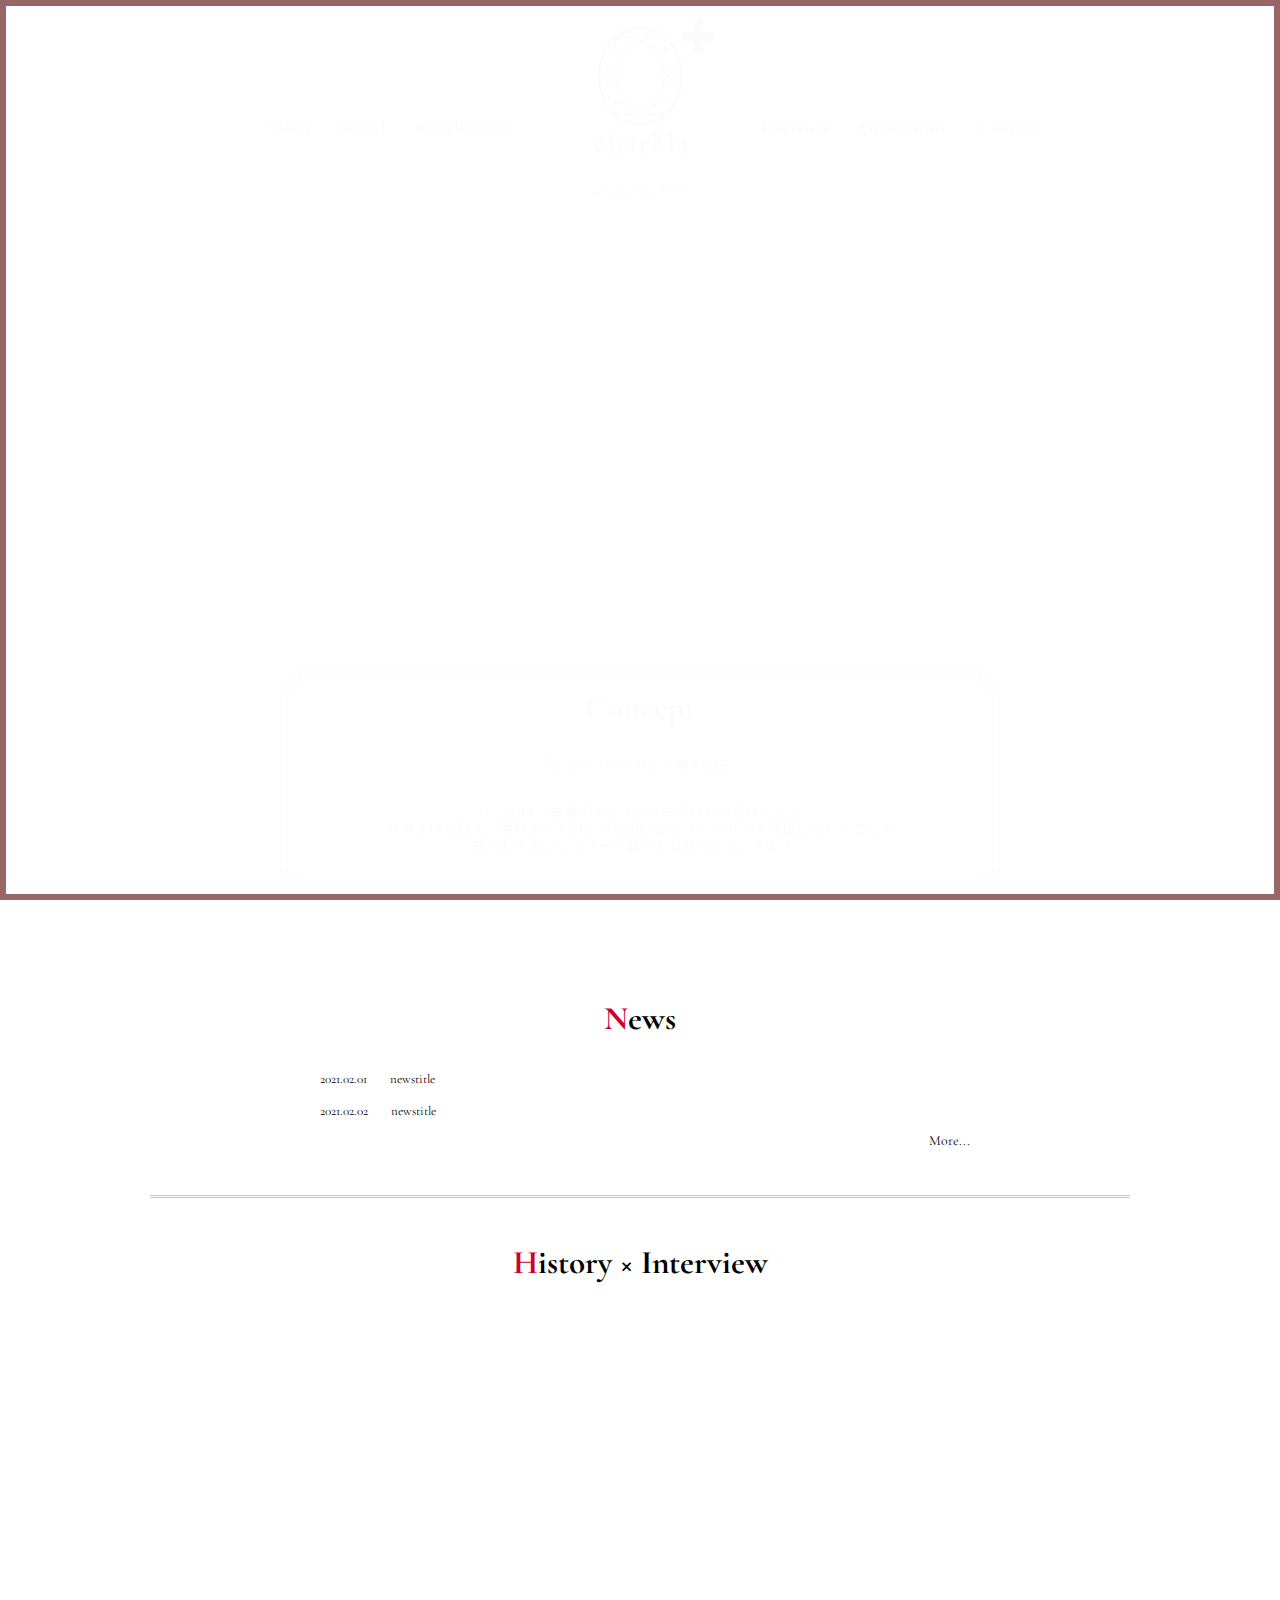
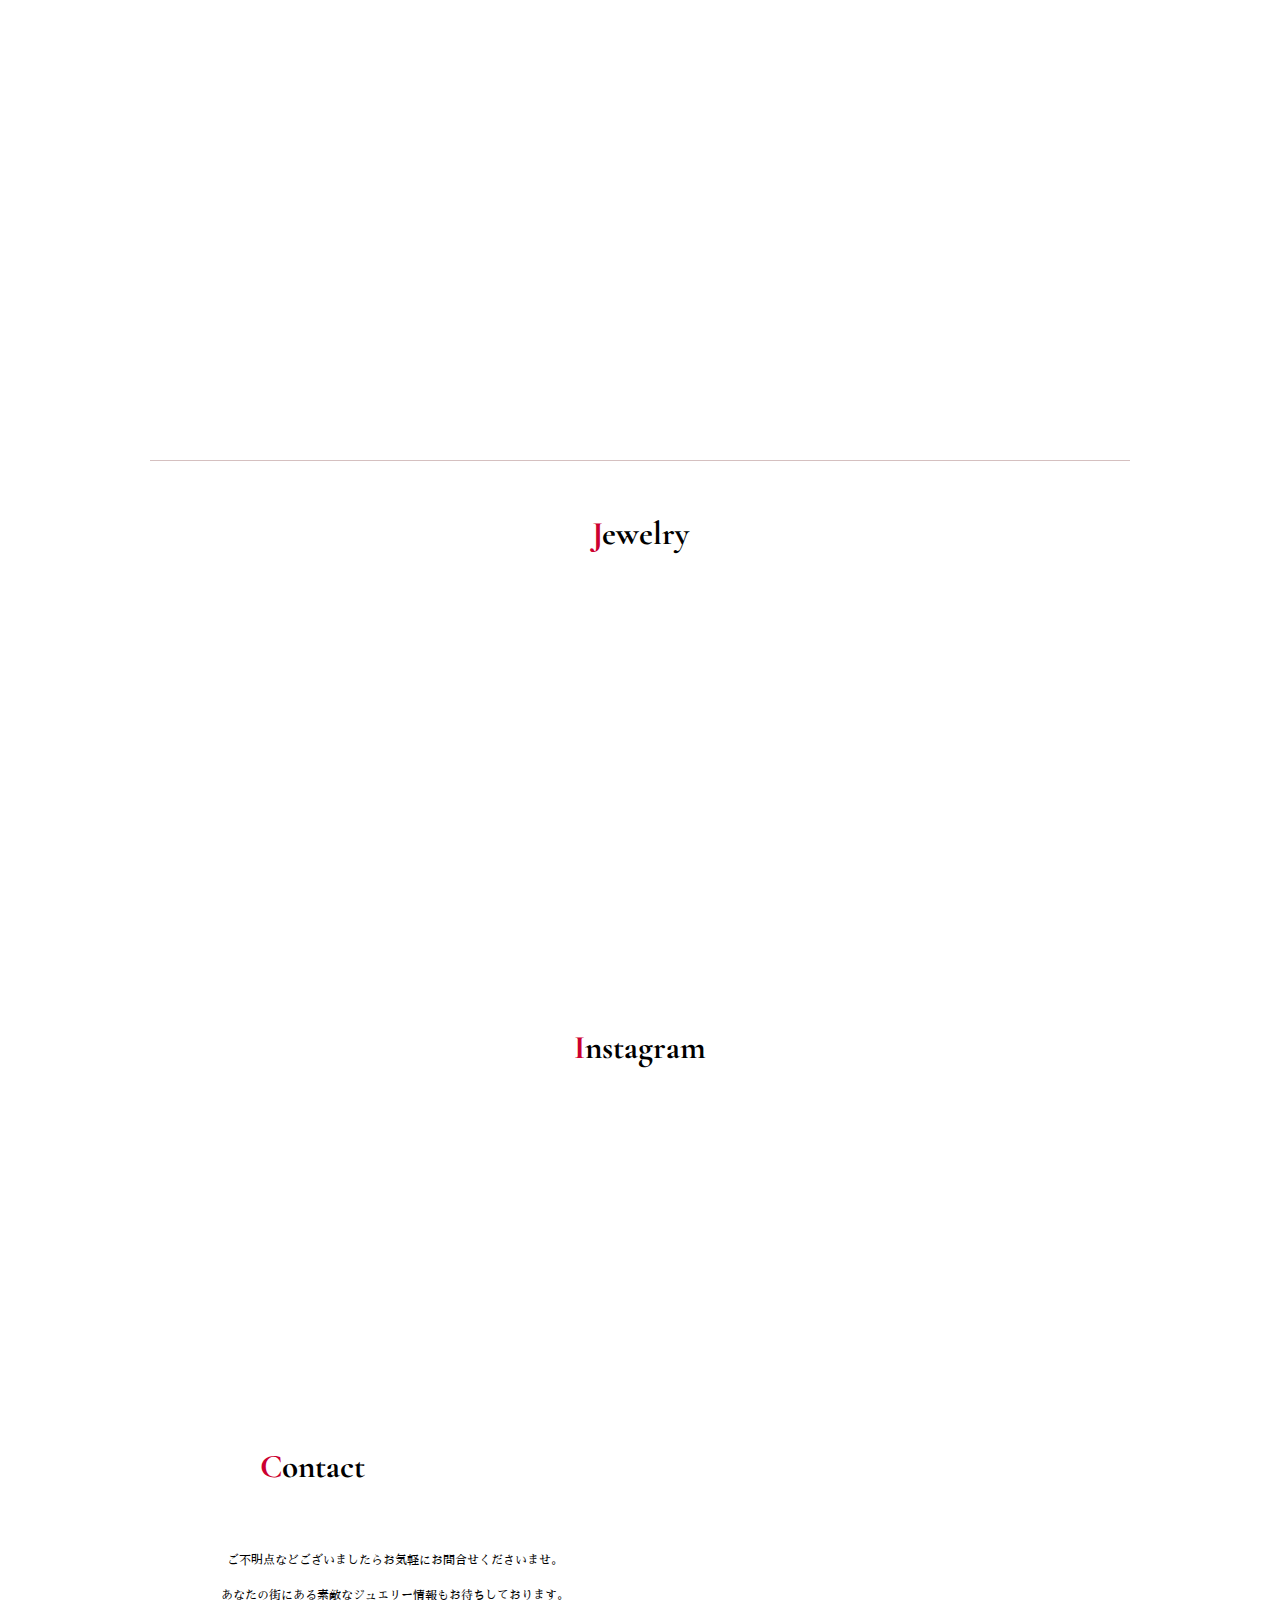
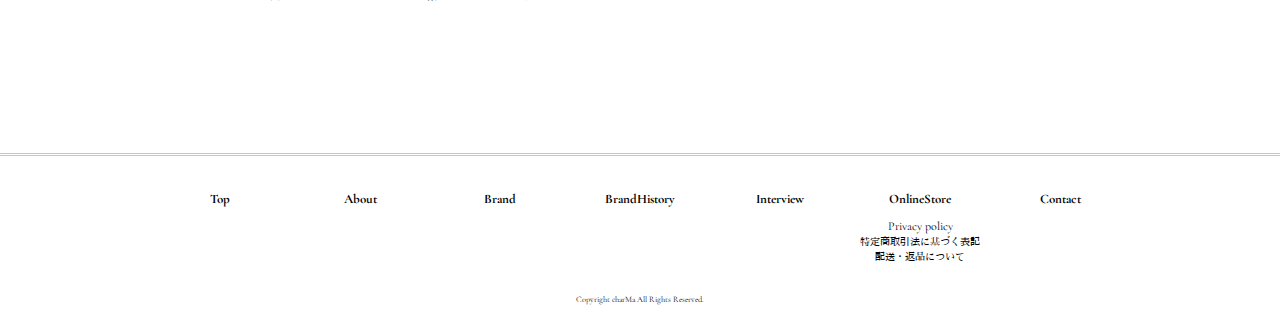
==== src/index.html @ 83ea7dbc "Add files via upload" ====
<!DOCTYPE html>
<html lang="ja">

<head>
	<meta charset="UTF-8">
  <meta name="viewport" content="width=device-width,initial-scale=1">
	<link href="css/style.css" rel="stylesheet">
	<title>charMa</title>
	<!--ファビコン-->
  <link rel="shortcut icon" type="" href=" "> <!--←image/vnd.microsoft.iconファイルを指定する-->
  <link rel="apple-touch-icon" type="image/png" href=""><!--image/apple-touch-icon-180x180.pngファイルを指定する-->
  <link rel="icon" type="image/png" href="">　 <!--←image/icon-192x192.pngファイルを指定する-->　　　

  <meta http-equiv="X-UA-Compatible"content="IE=edge">
  <meta name="description" content="ディスクリプションを設定する">
  <meta name="keywords" content="charMa, 職人,ジュエリー, インタビュー, 天然石, ストーリー,セレクトショップ">
  <meta property="og:title" content="charMa">
  <meta property="og:type" content="website">
  <meta property="og:url" content=""> <!--URLを貼る-->
  <meta property="og:image"content=""><!--イメージ画像を張る-->
  <meta content="charMa" property="og:site_name">
  <meta property="og:description" content="charMa　ジュエリーセレクトショップ">
  <!-- ↓アップする際に必ず外す！！！！！！！ -->
  <meta name=”robots” content="noindex, nofollow">
  <link rel="stylesheet" href="https://use.fontawesome.com/releases/v5.13.0/css/all.css" integrity="sha384-Bfad6CLCknfcloXFOyFnlgtENryhrpZCe29RTifKEixXQZ38WheV+i/6YWSzkz3V" crossorigin="anonymous">
  <!-- google-font -->
  <link rel="preconnect" href="https://fonts.gstatic.com">
  <link href="https://fonts.googleapis.com/css2?family=Cormorant+Garamond:wght@700&display=swap" rel="stylesheet">
  <link rel="preconnect" href="https://fonts.gstatic.com">
  <link href="https://fonts.googleapis.com/css2?family=Sawarabi+Mincho&display=swap" rel="stylesheet">
</head>

<body>
	<div class="wrapper">
  <div class="el_humburger"><!--ハンバーガーボタン-->
    <div class="el_humburger_wrapper">
      <span class="el_humburger_bar top"></span>
      <span class="el_humburger_bar middle"></span>
      <span class="el_humburger_bar bottom"></span>
    </div>
  </div>

  <div id="loader-bg">
    <div id="loader">
      <img src="images/zara.gif" width="130" height="auto">
    </div>
  </div>

  <header class="navi">
    <div class="navi_inner">
      <div class="navi_item"><a href="index.html">Top</a></div>
      <div class="navi_item"><a href="parts/about.html">About</a></div>
      <div class="navi_item"><a href="parts/brand.html">Brand</a></div>
      <div class="navi_item"><a href="parts/brandhistory.html">BrandHistory</a></div>
      <div class="navi_item"><a href="parts/onlinestore.html">OnlineStore</a></div>
      <div class="navi_item"><a href="parts/contact.html">Contact</a></div>
    </div>
  </header>


    <header class="fixed">
        <!-- <div class="sns">
          <ul>
            <li class="instagram"><a href="" target="_blank"><i class="fab fa-instagram"></i></a></li>
            <li class="facebook"><a href="" target="_blank"><i class="fab fa-facebook-square"></i></a></li>
            <li class="twitter"><a href="" target="_blank"><i class="fab fa-twitter"></i></a></li>
          </ul>
        </div> -->
      <div>
      <nav class="navBox">
        <div class="center">
          <ul class="nav-left">
              <li><a href="parts/about.html">About</a></li>
              <li><a href="parts/brand.html">Brand</a></li>
              <li><a href="parts/brandhistory.html">BrandHistory</a></li>
          </ul>

          <div class="logo">
              <a href="index.html"><img src="images/charMa_logo02.png" alt="charMa" ></a>
          </div>

          <ul class="nav-right">
              <li class="margin01"><a href="parts/interview.html">Interview</a></li>
              <li><a href="parts/onlinestore.html">OnlineStore</a></li>
              <li><a href="parts/contact.html">Contact</a></li>
          </ul>
        </div>
      </nav>

      <div class="toggle_btn">
        <span></span>
        <span></span>
        <span></span>
      </div>

      <div id="mask"></div>
    </header>

  <div class="main_photo">
    <div class="slideshow">
      <img src="images/top03.png" alt="charMaTOP" width="980px" height="auto">
      <!-- <img class="shadow" src="images/sozai01.jpg" alt="charMa" width="980px" height="auto"> -->
      <!-- <img src="" alt=""> -->
    </div>
  </div>

	<main>
    <section class="concept">
      <div class="rules-outer">
        <div class="rules-inner">

				<h2>Concept</h2>
        <p>「ジュエリーの向こう側を知る」</p>
        <p>charMaは、着用するジュエリーそのものだけでなく<br>
        作り上げた職人、関わる人々がこめた想いなど
        ストーリーを発信していくことで<br>
        知られざるジュエリーの魅力をお届けしていきます。
      </p>

        <!--ボタンを作る-->

        </div>
      </div>
      <a href="parts/about.html"class="btn margin02 slide-bottom show">charMaについて</a>
    </section>

      <div class="newsWarp clearfix fadeInAnim">
        <div class="newsTitle"><h2>News</h2></div>
        <ul class="newsList">
          <li><a href="">
                <span class="newsTime -perpetuaRe">2021.02.01</span>
                <span class="newsText">newstitle</span></a>
          </li>
          <li>
                <a href="">
                <span class="newsTime -perpetuaRe">2021.02.02</span>
                <span class="newsText">newstitle</span></a>
          </li>
          <!-- <li>
                <a href="">
                <span class="newsTime -perpetuaRe">2021.01.14</span>
                <span class="newsText">newstitle</span></a>
          </li>
          <li>
                <a href="">
                <span class="newsTime -perpetuaRe">2021.01.08</span>
                <span class="newsText">newstitle</span></a>
          </li> -->
        </ul>
        <div class="linkTo2">
            <a class="-perpetuaRe" href="parts/news.html">More...</a>
        </div>
      </div>

    <div class="wrap">
      <div class="wrap02">
        <h2>History × Interview</h2>
        <section class="interview">
          <div class="interview01 slide-bottom show">
            <img src="images/hand.jpeg"alt ="interview" width="470px" height="auto"><!--インタビューのメイン画像-->
          </div>
          <div class="interview02 show slide-right">

            <h3><big>jewelry</big><small>に込められた想い</small></h3>
            <p>文章を入れる文章を入れる<br>
                文章を入れる文章を入れる文章を入れる<br>
                文章を入れる文章を入れる文章を入れる<br>
                文章を入れる文章を入れる</p>

            <a href="parts/brandhistory.html" class="btn btn01">BrandHistoryはこちら</a><br>
            <a href="parts/interview.html" class="btn">Interviewはこちら</a><!--ボタンを作る-->
          </div>
        </section>

        <section class="newest">
          <div class="newest01 show slide-left">
            <h3>New</h3>
            <h4>工房名〇〇〇〇〇〇</h4>
            <p>文章を入れる文章を入れる文章を入れる<br>
              文章を入れる文章を入れる文章を入れる</p>
              <a href="" class="btn">詳細はこちら</a><!--ボタンを作る--><!--最新のインタビューへリンク-->
            </div>
            <div class="newest02 slide-bottom show">
            <img class="shadow" src="images/koubou01.jpg"alt ="工房名〇〇〇" width="470px" height="auto"><!--最新インタビューの画像-->
          </div>
        </section>
      </div>
    </div>

    <section class="jewelry">
      <h2>Jewelry</h2>
      <div class ="jewelry01 slide-bottom show">
        <div class="jewelry02">
          <a href=""><img src="images/ring03.jpg" alt="Jewelry" width="290px" height="auto">
          <div class="mask">
              <div class="caption">K18 Rose Cut Dia Ring</div>
            </div></a>
          </div>

          <div class="jewelry02">
            <a href=""><img src="images/neckless01.jpg" alt="Jewelry" width="290px" height="auto">
              <div class="mask">
                <div class="caption">K18 Ruby Dia neckless</div>
              </div></a>
          </div>

          <div class="jewelry02">
            <a href=""><img src="images/ring02.jpg" alt="Jewelry" width="290px" height="auto">
            <div class="mask">
            <div class="caption">Pt Sapphire Ring</div>
          </div></a>
        </div>
      </div>
      <a href="parts/onlinestore.html"class="btn slide-bottom show">OnlineStore</a>
    </section>

    <section class="instagram_photo">
      <h2>Instagram</h2>
      <div class="insta01 slide-bottom show">
        <div class="insta02">
          <a href=""><img src="images/insta01.jpg" alt=""width="220px" height="auto"><!--対象ページへリンク-->
          <div class="mask"></div></a>
        </div>
        <div class="insta02">
          <a href=""><img src="images/insta02.jpg" alt=""width="220px" height="auto"><!--対象ページへリンク-->
          <div class="mask"></div></a>
        </div>
        <div class="insta02">
          <a href=""><img src="images/insta03.jpg" alt=""width="220px" height="auto"><!--対象ページへリンク-->
          <div class="mask"></div></a>
        </div>
        <div class="insta03">
          <a href=""><img src="images/coin.jpg" alt=""width="220px" height="auto"><!--インスタTOPへリンク-->
          <div class="mask">
            <div class="caption">#charMa</div>
          </div></a>
        </div>
      </div>
    </section>

    <section class="contact">
      <h2>Contact</h2>
        <div class="contact01">
          <div>
            <P>ご不明点などございましたらお気軽にお問合せくださいませ。<br>
              あなたの街にある素敵なジュエリー情報もお待ちしております。
            </P>
          </div>

          <div class="btn_box slide-bottom show">
            <a href="parts/contact.html" class="btn">お問い合わせはこちら</a><!--ボタンを作る--><!--コンタクトへリンク-->
          </div>


        </div>

    </section>



    <div class="page-borderbox l"></div>
    <div class="page-borderbox r"></div>
    <div class="page-borderbox t"></div>
    <div class="page-borderbox b"></div>
  </main>
  </div>

  <footer>
    <hr class="cp_hr04">
    <div class="container">
      <div class="footer-menu">
        <a href="index.html"><p>Top</p></a>
      </div>
      <div class="footer-menu">
        <a href="parts/about.html"><p>About</p></a>
      </div>
      <div class="footer-menu">
        <a href="parts/brand.html"><p>Brand</p></a>
        <!-- <ul>
          <li><a href="">All</a></li>
        </ul> -->
      </div>
      <div class="footer-menu">
        <a href="parts/brandhistory.html"><p>BrandHistory</p></a>
        <!-- <ul>
          <li><a href="#aboutus">All</a></li>
        </ul> -->
      </div>

      <div class="footer-menu">
        <a href="parts/interview.html"><p>Interview</p></a>
        <!-- <ul>
          <li><a href="/works#all">All</a></li>
        </ul> -->
      </div>

      <div class="footer-menu">
        <a href="parts/onlinestore.html"><p>OnlineStore</p></a>
        <ul>
          <li><a href="/works#all">Privacy policy</a></li>
          <li class="small"><a href="/works#all">特定商取引法に基づく表記</a></li>
          <li class="small"><a href="/works#all">配送・返品について</a></li>
        </ul>
      </div>

      <div class="footer-menu">
        <a href="parts/contact.html"><p>Contact</p></a>
      </div>
    </div>

    <div id="followUs">
      <ul class="btn00">
        <li class="instagram"><a href="" target="_blank"><!--instagramのURL--><i class="fab fa-instagram"></i></a></li><!--instagramのアイコン画像-->
        <li class="facebook"><a href="" target="_blank"><!--FBのURL--><i class="fab fa-facebook-square"></i></a></li><!--FBのアイコン画像-->
        <li class="twitter"><a href=" " target="_blank"><i class="fab fa-twitter"></i></a></li>
      </ul>
    </div>

    <div class="copyright">
      <p><small>Copyright charMa All Rights Reserved.</small></p>
    </div>
    <!-- /#globalFooter --></footer>
<!-- <a href="#" class="totop">トップに<br>戻る</a> -->
<a href="#" id="page-top">TOP</a>
<script src="https://ajax.googleapis.com/ajax/libs/jquery/3.5.1/jquery.min.js"></script>
<script src="js/jquery.js"></script>
<script src="https://code.jquery.com/jquery-2.2.4.js" integrity="sha256-iT6Q9iMJYuQiMWNd9lDyBUStIq/8PuOW33aOqmvFpqI=" crossorigin="anonymous"></script>
</body>
</html>
---- src/css/style.css ----
@charset "UTF-8";
/*指定のタグの余白をなくす*/
body,h1,ul,p,h2,h3,h4,ol{
    margin: 0px;
    padding: 0px;
}
/*これが入っているとwidthの指定をする際にpaddingとborderの数値を気にせずできる*/
*{
	box-sizing: border-box;
}
/*全体を設定*/
/*フォントの指定*/

body {
  font-family: 'Cormorant Garamond','Sawarabi Mincho', serif,'Century','Arial','YuGothic','Yu Gothic','Hiragino Kaku Gothic ProN','ヒラギノ角ゴ ProN W3','メイリオ', 'Meiryo','ＭＳ ゴシック',sans-serif;
}
.wrapper{
  width: 980px;
	margin: 0 auto;
}
/*全ての画像の余白をなくす*/

/* img{
	vertical-align: bottom;
} */

header {
  width: 980px;
  text-align: center;
  font-size: 17px;
}
#loader-bg {
  background-color: #fff;
  height: 100%;
  left: 0px;
  position: fixed;
  top: 0px;
  width: 100%;
  z-index: 1010;
}
#loader-bg img {
  left: 50%;
  position: fixed;
  top: 50%;
  -webkit-transform: translate(-50%, -50%);
  -ms-transform: translate(-50%, -50%);
  transform: translate(-50%, -50%);
  z-index: 100;
}

.fixed {
  position: fixed;
  /*基準を画面の左上に*/
  top: 0;
  left: 0;

  /*以下装飾*/
  width: 100%;
  height: 163px;
  background-color: rgba(255, 255, 255, 0.877);
  /* box-shadow: 0 0 1px rgba(0,0,0,0.4); */
  z-index:100;
  }

#gnav, #gnav-btn, #sp-phone {
    display: none;
}
.sns{
  width: 220px;
  margin-left: auto;
  height: 0;
}

.sns ul{
  display: flex;
  list-style: none;
}

.sns li{
  margin: 12px 15px 0;
}

.sns ul li a{
  text-decoration: none;
  color: #4d4035;}

.sns ul li i:hover{
  color:#CC0030;
  transform: scale(1.2);
}
.sns ul i{
  margin-right: 10px;
  color: #4d4035;}

.logo{height: 172px;
  text-align: center;
  margin-bottom: 5px;
  padding-left: 0px;
  padding-right: 12px;
    }

.logo img{
  width:150px;
  margin-left: 55px;
  margin-bottom: 20px;
  margin-top: 5px;
}
.logo img:hover{
  transform: scale(1.02);
}
.navBox{
  width: 980px;
  margin: 0 auto;
}

.center{
  display: flex;
  align-items: flex-end;
  width: 780px;
  margin: 0 auto;
  margin-top: 6px;
}

nav ul {
  display: flex;
  list-style: none;
  margin-bottom: 45px;
}

nav ul li a {
  bottom:20px;
  text-decoration: none;
  color: black;
  font-weight: bolder;
  font-size: 18px;
}

nav ul li{
  margin-right: 30px;
}
nav ul li:last-child{
  margin-right: 0;
}


.nav-left{
  margin-left: 15px;
}
ul .nav-right{
  margin-left: 0px;
}

.margin01{
  margin-left: 30px;
}

.nav-left a:hover{
  transition-duration: 0.3s;
  color: #CC0030;
}

.nav-right li a:hover{
  transition-duration: 0.3s;
  color: #CC0030;
}
.navi{
  display: none;
}
main{
  width: 980px;
}
.main_photo {
  width: 980px;
	text-align: center;
  margin-top: 160px;
}
.slideshow {
  margin: 0 0 10px 0;
  width:100%;
  height:470px;
  overflow:hidden;
}
.slideshow img {
  top:0; left:0;
  z-index:8;
  width: 100%;
}
.slideshow img.active { z-index:10; }
.slideshow img.last-active { z-index:9; }

/* .shadow{
  filter: drop-shadow(3px 3px 3px rgba(0,0,0,0.6));
} */

.concept{
  text-align: center;
}
.rules-outer {
  border: 2px solid #996666;
  padding: 5px;
  position: relative;
  z-index: -1;
  margin: 20px 130px 15px;
}

.rules-inner {
  border: 1px solid #996666;
  position: relative;
}

.rules-outer::before,
.rules-outer::after,
.rules-inner::before,
.rules-inner::after {
  background: #fff;
  border: 2px solid #996666;
  border-radius: 50%;
  box-sizing: border-box;
  content: '';
  display: block;
  height: 40px;
  position: absolute;
  width: 40px;
  z-index: -1;
}

.rules-outer::before{
  top: -20px;
  left: -20px;
  clip: rect(18px, auto, auto, 18px);
}

.rules-outer::after {
  top: -20px;
  right: -20px;
  clip: rect(18px, 22px, auto, auto);
}

.rules-inner::before {
  bottom: -25px;
  left: -25px;
  clip: rect(auto, auto,23px,17px);
}

.rules-inner::after {
  bottom: -25px;
  right: -25px;
  clip: rect(auto, 23px, 23px, auto);
}
h1,h2{
  text-align: center;
  margin: 53px 0 30px;
  font-size: 33px;
}
h1::first-letter,h2::first-letter{
  color:#CC0030;
}


.concept h2{
  margin-top: 10px;
}
.concept a{
  font-size: 14px;
}
.concept a .btn{
  margin: 10px 0;
  text-align: center;
}
.rules-inner p {
  padding-bottom:30px;
  font-size: 14px;
}
.margin02{
  margin-top: 15px;
}

.newsWarp {
  max-width: 980px;
  margin: 0 auto 75px;
}
.newsList{
  margin: 0 170px;
}
.newsList li {
  overflow: hidden;
  white-space: nowrap;
  text-overflow: ellipsis;
  margin-bottom: 12px
}
.newsList li a {
  font-size: 13px;
  text-decoration: none;
  color:#000000;
}
.newsText{
  padding-left: 20px;
}
.linkTo2 {
  text-align: center;
}
.linkTo2 a{
  text-decoration: none;
  color: black;
  float: right;
  margin-right: 160px;
  font-size: 14px;
}
.newsList a:hover{
  color: #CC0030;
  font-weight:bold;
}
.linkTo2 a:hover{
  color: #CC0030;
  font-weight:bold;
}
.interview{
  display: flex;
}
.wrap{
  border-width: 3px 0 0 0;
  border-style: double;
  border-color: #99666669;
}
.wrap h2{
  margin-top: 45px;
}

/* CSSアニメーションの指定 */
.Headline{
  animation: SlideIn 1.6s;
}

/* CSSアニメーションの設定 */
@keyframes SlideIn {
  0% {
    opacity: 0;/*初期状態では透明に*/
    transform: translateX(64px);
  }
  100% {
    opacity: 1;
    transform: translateX(0);
  }
}


.interview01{
  width: 480px;
  text-align: center;
  margin:45px 0 10px;
  padding-left: 35px;
}
.interview02 {
  width: 500px;
  text-align: center;
  margin:36px 0 15px;
}
.interview02 h3{
  font-size: 23px;
  margin:26px 20px ;
  font-weight: lighter;
}
.interview02 .btn{
  margin: 8px 0;
}
.interview02 .btn01{
  padding: 3px 47px;
}
.interview02 p{
  margin-bottom: 40px;
  font-size: 15px;
}

.newest{
  width: 980px;
  display: flex;
  margin-top: 35px;
}
.newest01 {
  width: 420px;
  text-align: center;
  margin-top: 25px;
  margin-left: 8px;
  z-index: 1;
}
.newest01 h3{
  text-align: left;
  margin-left: 60px;
  margin-bottom: 0;
}
.newest01 h4{
  font-size: 22px;
  margin:0 0 15px;
  padding-right: 20px;
  font-weight: lighter;

}
.newest01 p{
  margin-bottom: 57px;
  font-size: 15px;
}
.newest01 .btn {
  margin-top: 10px;
  margin-left: 4px;
}

.newest02{
  width: 560px;
  text-align: center;
  font-size: 18px;
  padding-right: 58px;
  margin-bottom: 40px;

}
.jewelry{
  text-align: center;
  border-top: 1px solid #99666669;
}
.jewelry .shadow{
  margin: 0 2px;
}
.jewelry01{
  display: flex;
  margin-bottom: 25px;
  justify-content: center;

}
.jewelry02{
  margin-bottom: 30px;
  width: 290px;
  margin: 8px;
  position:   relative; /* 相対位置指定 */}

.jewelry02 .caption {
  font-size: 130%;
  text-align: center;
  line-height: 290px;
  color:      #fff;
}
.jewelry02 .mask {
  width:      100%;
  height:     99%;
  position:   absolute; /* 絶対位置指定 */
  top:      0;
  left:     0;
  opacity:    0;  /* マスクを表示しない */
  background-color: rgba(0,0,0,0.4);  /* マスクは半透明 */
  -webkit-transition: all 0.2s ease;
  transition:   all 0.2s ease;
}
.jewelry02:hover .mask {
  opacity:    1;  /* マスクを表示する */
}
.jewelry .btn{
  font-size: 16px;
}
.instagram_photo{
  width: 980px;
  padding-top: 30px;

}
.insta01{
  display: flex;
  width: 980px;
  justify-content: center;
}

.insta02,.insta03{
  margin-bottom: 30px;
  width:      220px;
  height:     220px;
  /* overflow:   hidden; */
  margin:     5px;
  position:   relative; /* 相対位置指定 */}

.insta02 .mask,.insta03 .mask{
  width:      100%;
  position:   absolute; /* 絶対位置指定 */
  top:      0;
  left:     0;
  opacity:    0;  /* マスクを表示しない */
  background-color: rgba(0,0,0,0.4);  /* マスクは半透明 */
  -webkit-transition: all 0.2s ease;
  transition:   all 0.2s ease;
}
.insta02:hover .mask {
  opacity:    1;
  width: -webkit-calc(100% - 8px);
  width: calc(100% - 8px);
  height: -webkit-calc(100% - 8px);
  height: calc(100% - 8px);
  margin: 4px;
  border: 1px solid #fff;  /* マスクを表示する */
}
.insta02 .caption,.insta03 .caption {
  font-size: 130%;
  width: 100%;
    text-align: center;
    position: absolute;
    top: 50%;
    transform: translateY(-50%);
    line-height: 220px;
    color: #fff;
}
.insta03 .mask {
  opacity:    1;  /* マスクを表示する */
  width: -webkit-calc(100% - 8px);
  width: calc(100% - 8px);
  height: -webkit-calc(100% - 8px);
  height: calc(100% - 8px);
  margin: 4px;
  border: 1px solid #fff;
}
.insta03 .mask:hover{
  background-color: rgba(0,0,0,0.6);  /* マスクは半透明 */
  -webkit-transition: all 0.2s ease;
  transition:   all 0.2s ease;
}
.contact h2{
  text-align: left;
  padding-left: 110px;
  margin-bottom: 40px;
}
.contact{
  margin: 120px 0 140px;
}
.contact01{
  display: flex;
}
.contact01 div{
  width: 980px;
  text-align: center;
}
.contact01 p{
  margin-top: 17px;
  font-size: 12px;
  line-height: 35px;
}
.btn_box{
  margin-top: 30px;
}
.btn_box .btn{
  padding: 8px 57px;
}
.cp_hr04 {
  width: 100%;
  border-width: 3px 0 0 0;
  border-style: double;
  border-color: #99666669;
  margin-bottom: 35px;
}

.page-borderbox {
  background: #996666;
  position: fixed;
  z-index: 1010;
}
.page-borderbox.l {
  height: 100%;
  left: 0;
  top: 0;
  width: 6px;
}
.page-borderbox.r {
  height: 100%;
  right: 0;
  top: 0;
  width: 6px;
}
.page-borderbox.t {
  height: 6px;
  left: 0;
  top: 0;
  width: 100%;
}
.page-borderbox.b {
  bottom: 0;
  height: 6px;
  left: 0;
  width: 100%;
}

footer{
  width: 100%;
  margin-bottom: 15px;
  text-align: center;
  font-size: 10px;
}

.container{
  width: 980px;
  display: flex;
  margin-left: auto;
  margin-right: auto;
  justify-content: space-around;
}

.footer-menu a{
  text-decoration: none;
  list-style: none;
  color: black;
  font-size: 12px;
}

.footer-menu a:hover{
  color: #CC0030;
}
.footer-menu ul li{
  list-style: none;
  margin-bottom: 3px;
}
.footer-menu{
  width:150px;
}
.footer-menu a  p{
  font-size: 13px;
  font-weight: bold;
  padding-bottom: 12px;
}
.footer-menu .small a{
  font-size: 10px;
}
#followUs {
    position: relative;
  margin-left: auto;}

#followUs ul{
  list-style: none;
/*  display: flex;*/
}
#followUs li{
  margin: 20px 5px 20px;
  display: inline;
  font-size: 14px;
}

#followUs ul li a{
  text-decoration: none;
  color: #4d4035;
}
#followUs ul i{
  margin-right: 10px;
  color: #4d4035;
}
#followUs ul i:hover{
  color: #CC0030;
  transform: scale(1.2);
}

.copyright{
  margin: 10px 0;
}
.copyright p{
  text-align: center;
}

#page-top {
    position: fixed;
    right: 10px;
    bottom: 20px;
    height: 50px;
    text-decoration: none;
    font-weight: bold;
    transform: rotate(90deg);
    font-size: 90%;
    line-height: 1.5rem;
    color: #000000;
    padding: 0 0 0 35px;
    border-top: solid 1px;
    margin: 20px 0 30px;
}
#page-top:hover{
  color: #CC0030;
}
#page-top::before {
    content: "";
    display: block;
    position: absolute;
    top: -1px;
    left: 0px;
    width: 15px;
    border-top: solid 1px;
    transform: rotate(35deg);
    transform-origin: left top;
}

.btn{
  color: #fff;
  font-size: 12px;
  background: rgb(153,102,102);
background: linear-gradient(167deg, rgba(153,102,102,0.8183648459383753) 100%, rgba(255,255,255,0) 100%);
  padding: 3px 56px;
  outline: 1px solid;
  outline-color: #996666;
  outline-offset: 0px;
  display: inline-block;
  transition: .3s;
  text-decoration: none;
}
.btn:hover {
  animation: light .8s infinite;
}
@keyframes light {
  100% {
    outline-color: transparent;
    outline-offset: 12px;
  }
}
/*.about-wrapper02:before {
    content: '';
    width: calc( 10% + 0px );
    height: 26%;
    background: rgb(153,102,102);
    background: linear-gradient(
167deg
, rgba(153,102,102,0.40940126050420167) 100%, rgba(255,255,255,0) 100%);
    position: absolute;
    top: 412px;
    left: 101px;
    z-index: -1;
}
    @keyframes animationZoom1 {
      100% { transform:scale(1.1)}
    }
*/
@media only screen and (max-width: 480px) {
  body{ width: 100%;}

  header{
    width:100%;
  }
  header .fixed {
    width: 100%;
  }
  a {
  color: #040404;
  font-size: 21px;
  text-decoration: none;
}

/*ハンバーガーボタン*/
.el_humburger {
  position: fixed;
  top: 45px;
  right: 60px;
  width: 46px;
  height: 25px;
  padding-top: 1px;
  -webkit-box-sizing: border-box;
  box-sizing: border-box;
  padding-top: 0px;
  z-index: 20;
  cursor: pointer;
  pointer-events: auto;
  color: #000;
  text-align: center;}

@media screen and (max-width: 840px) {
  .el_humburger {
    display: block;
    right: 0;
    top: 0;
    padding-top: 20px;
    width: 70px;
    height: 64px;
    background-color: #996666;}
    #factory .el_humburger {
      display: none; } }

.el_humburger_wrapper {
  margin-bottom: 5px;
  width: 42px;
  display: inline-block; }

@media screen and (max-width: 840px) {
  .el_humburger_wrapper {
    margin-bottom: 5px;
    width: 30px; } }

.el_humburger_text {
  font-size: 12px;
  letter-spacing: 0.1em;
  }

.js_humburgerOpen .el_humburger_text.el_humburger_text__menu {
  display: none; }

.el_humburger_text.el_humburger_text__close {
  display: none; }

.js_humburgerOpen .el_humburger_text.el_humburger_text__close {
  display: block; }

@media screen and (max-width: 840px) {
  .el_humburger_text {
    font-size: 10px;
    padding-top: 2px; } }

@media screen and (max-width: 840px) {
  .el_humburger_text svg path {
    -webkit-transition: all 200ms cubic-bezier(0.16, 0.52, 0.25, 1);
    -o-transition: all 200ms cubic-bezier(0.16, 0.52, 0.25, 1);
    transition: all 200ms cubic-bezier(0.16, 0.52, 0.25, 1);
    fill: #000; } }

@media screen and (max-width: 840px) {
  .js_humburgerOpen .el_humburger_text svg path {
    fill: #000; } }

.el_humburger span.el_humburger_bar {
  display: block;
  width: 100%;
  margin: 0 auto 9px;
  height: 1px;
  background: #FFF;
  -webkit-transition: all .2s ease-in-out;
  -o-transition: all .2s ease-in-out;
  transition: all .2s ease-in-out; }

.el_humburger span.el_humburger_bar:last-child {
  margin-bottom: 0; }

.js_humburgerOpen .el_humburger span.el_humburger_bar {
  background: #FFF; }

@media screen and (max-width: 840px) {
  .el_humburger span.el_humburger_bar {
    left: 0;
    top: 0;
    background: #FFF; } }

.js_humburgerOpen .el_humburger span.el_humburger_bar.top {
  -webkit-transform: translateY(9px) rotate(-45deg);
  -ms-transform: translateY(9px) rotate(-45deg);
  transform: translateY(9px) rotate(-45deg); }

.js_humburgerOpen .el_humburger span.el_humburger_bar.middle {
  opacity: 0; }

.js_humburgerOpen .el_humburger span.el_humburger_bar.bottom {
  -webkit-transform: translateY(-11px) rotate(45deg);
  -ms-transform: translateY(-11px) rotate(45deg);
  transform: translateY(-11px) rotate(45deg); }

.el_humburgerButton.el_humburgerButton__close {
  top: 2%;
  right: 2%; }

.el_humburgerButton__close span.el_humburger_bar {
  display: block;
  width: 35px;
  margin: 0 auto;
  height: 4px;
  background: #000; }

.el_humburgerButton__close span.el_humburger_bar.top {
  -webkit-transform: translateY(5px) rotate(-45deg);
  -ms-transform: translateY(5px) rotate(-45deg);
  transform: translateY(5px) rotate(-45deg); }

.el_humburgerButton__close span.el_humburger_bar.bottom {
  -webkit-transform: translateY(-6px) rotate(45deg);
  -ms-transform: translateY(-6px) rotate(45deg);
  transform: translateY(-6px) rotate(45deg); }

.navi {
  position: fixed;
  right: 0;
  height: 100%;
  background-color: rgba(255, 255, 255, 0.9);
  width: 450px;
  z-index: 3;
  padding-top: 100px;
  -webkit-box-sizing: border-box;
  box-sizing: border-box;
  -webkit-transition: all 600ms ease-out;
  -o-transition: all 600ms ease-out;
  transition: all 600ms ease-out;
  transform:translateZ(0) translateX(100%);
  overflow: auto;
  margin-top: -1em;
}
  .js_humburgerOpen .navi {
    transform:translateZ(0) translateX(0); }
    @media screen and (max-width: 840px) {
      .navi {
        padding: 100px 5% 0; }
      .js_humburgerOpen .navi {
        width: 100%;} }

.navi_item {
  margin-bottom: 28px;
  font-size: 20px;
  white-space: nowrap;
  margin-left: 90px; }
  .navi_item.op_innerLink {
    cursor: pointer; }
  @media screen and (max-width: 840px) {
    .navi_item {
      margin-left: 0;
      font-size: 18px; } }


  .fixed{
    width: 100%;
    position: static;
    height: auto;
  }
  .wrapper{
    width: 100%;
    margin: 0
  }
  .main_photo{
    width: 100%;
    margin-top: 0;
    /* border:none; */
  }
  .navBox{
    width: 100%;
    flex-direction: column;
  }
  .navBox li {
    width: 100%;
    margin: 0;
  }
  .nav-left,.nav-right{
    width: 100%;
    margin: 0;
    flex-direction: column;
    display: none;
  }
  .logo{
    width: 100%;
    padding: 0;
    height: auto;
    margin-top: -1em;
    margin-bottom: 0;
    /* text-align: left; */
  }
  .logo img,.logo a{
    width: 26%;
    height: auto;
    margin: 0;
    padding: 0;

  }
  .center{
    width: 100%;
    margin: 0;
  }
  .margin01{
    margin: 0;
  }
  .sns ul,.sns li{
    width: 100%;
    margin: 0;
  }
  nav ul li a {
    width: 100%;
    margin: 0;}
  .sns{
    width: 100%;
    display: none;
  }

  main{
    width: 100%;
  }
  section{
    width: 100%;
  }
  .slideshow{
    max-width: 100%;
    height: 180px;
  }
  .slideshow img {width: 100%;}
  .concept{
    width: 100%;
    padding: 2em 3em;
  }
  .rules-outer,.rules-inner{
    width: 100%;
    margin: auto;
  }
  .concept{
  width: 100%;
  }
  .concept p{
    width: 100%;
  }
  .margin02{
    margin-top: 2em;
  }
  ul{
    margin: 2em;
  }
  .newsWarp{
    width: 100%;
    margin: 0;
  }

  .newsTitle,.newsList{
    width: 100%;
    margin: 0;
  }
  .wrap{
    width: 100%;
  }
  .wrap h2{
    margin-top: 3em;
  }
  .interview{
    width: 100%;
    display: flex;
    flex-direction: column;
  }
  .interview01{
    width: 100%;
    margin: 0px;
    padding: 0;
  }
  .interview01 img{
    width: 100%;
  }
  .interview02{
    width: 100%;
    margin: auto;
  }
  .newest{
    width: 100%;
    flex-direction: column-reverse;
  }
  .newest01{
    width: 100%;
    margin: 2em auto;
  }
  .newest02{
    width: 100%;
    margin: auto;
      padding: 0px;
  }
  .newest02 img{
  width: 100%;
  height: auto;
  }
  .jewelry h2{
    margin: 1em 0 0.5em;
  }
  .jewelry img{
    width: 100%;
    padding: 0.6em;
  }
  .jewelry01{
    display: block;

  }
  .jewelry02{
    width: 100%;
    margin: 0;
  }
  .jewelry .shadow img{
    width: 100%;
  }
  .jewelry02 .caption{
    display: none;
  }
  .jewelry02 .mask{
    width: 100%;
    display: none;
  }

  .instagram_photo{
    width: 100%;
  }
  .insta01{
    width: 100%;
    flex-wrap: wrap;
  }
  .insta02 img{
    width: 100%;
  }

  .insta02:hover .mask{
    display: none;
  }
  /* .insta02 .mask{
    width: 100%;
    height: auto;
    width: calc(100% - 0.8em);
    height: calc(100% - 1em);
    top: 0.4em;
    left: 0.4em;
  } */
  .insta02, .insta03{
    width: 50%;
    margin: 0;
    height: auto;
    padding: 0.2em;
  }
  .insta03 img{
    width: 100%;
  }
  .insta03 .mask::before{
    background: rgba(0,0,0,0);
    padding-top: 100%;
    content: "";
    display: block;
  }
  .insta03 .caption {
    width: 100%;
    line-height:normal;
    font-size: 100%;
  }
  .insta03 .mask{
    width: calc(100% - 0.7em);
    height: calc(100% - 1em);
    top: 0.2em;
    left: 0.2em;
  }

  .newsList{
    width: 100%;
    padding: 0 2em;
  }
  .newsList li{
    width: 100%;
  }
  .linkTo2 a{
    width: 100%;
    margin: 0 auto;
    padding-left: 14em;
  }
  .newsText{
    width: 100%;
  }
  .container{
    width: 100%;
  }
  .contact{
    width: 100%;
    margin: 1.5em 0 3em;
  }
  .contact01{
    display: block;
  }
  .contact01 div{
    width: 100%;
  }
  .contact h2{
    text-align: center;
    margin: 1.5em 0 1em;
    padding: 0;
  }
  .contact p{
    margin-bottom: 2em;
  }

  #page-top{
    width: 20%;
  }
  footer{
    max-width: 100%;
  }

  .footer-menu,.cp_hr04{
    display: none;
  }
  .logospace{
    width: 100%;
  }
}

/* フェードイン用のCSS */
.slide-bottom {
  opacity: 0;
  transform: translateY(20px);
  transition: all 1.3s 0s ease-out;
}

@keyframes fadein-bottom {
  0% {
    opacity: 0;
    transform: translateY(20px);
  }
  100% {
    opacity: 1;
    transform: translateY(0);
  }
}
/* 上からフェードイン */
.slide-top {
	opacity: 0;
	transform: translate(0, -20px);
	transition: all 1s ease-out;
}

/* 下からフェードイン */
.slide-bottom {
	opacity: 0;
	transform: translate(0, 20px);
	transition: all 1s ease-out;
}

 /* 左からフェードイン */
.slide-left {
	opacity: 0;
	transform: translate(-20px, 0);
	transition: all 1s ease-out;
}

/* 右からフェードイン */
.slide-right {
	opacity: 0;
	transform: translate(20px, 0);
	transition: all 1s ease-out;
}
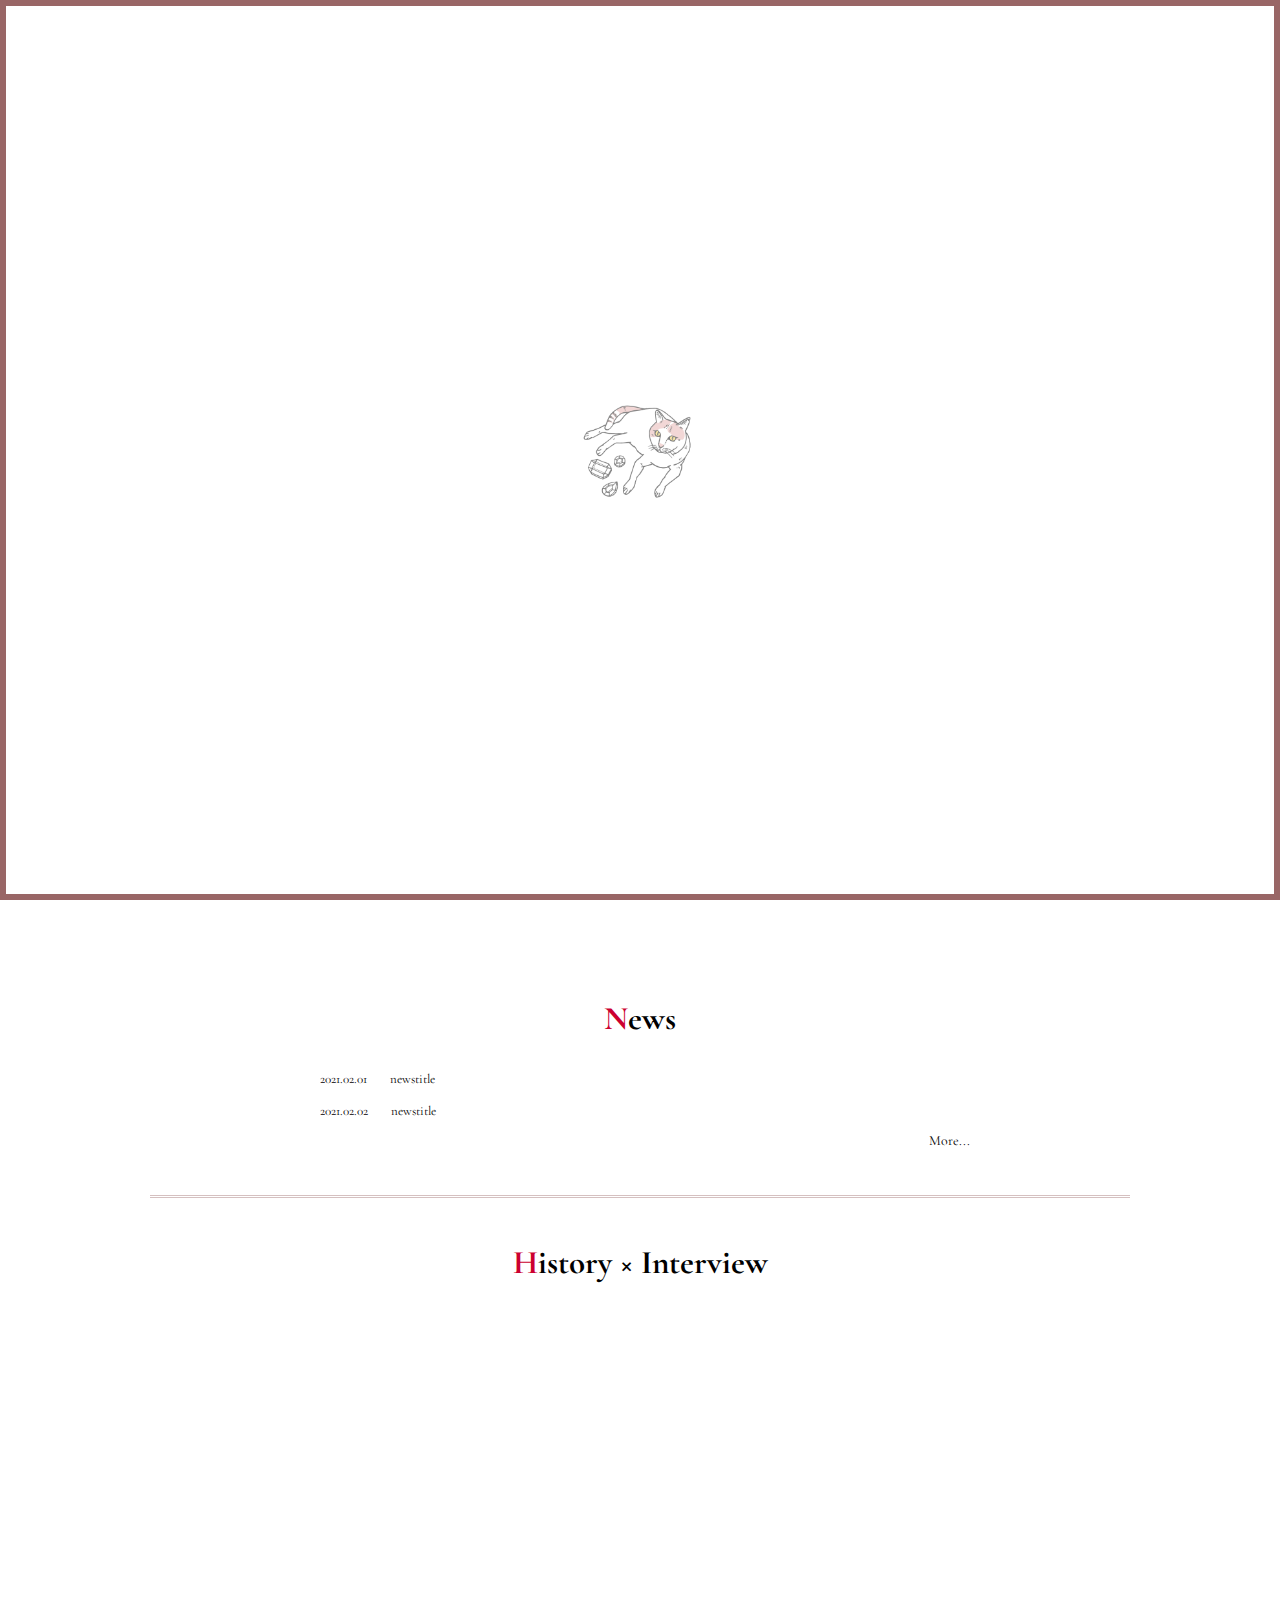
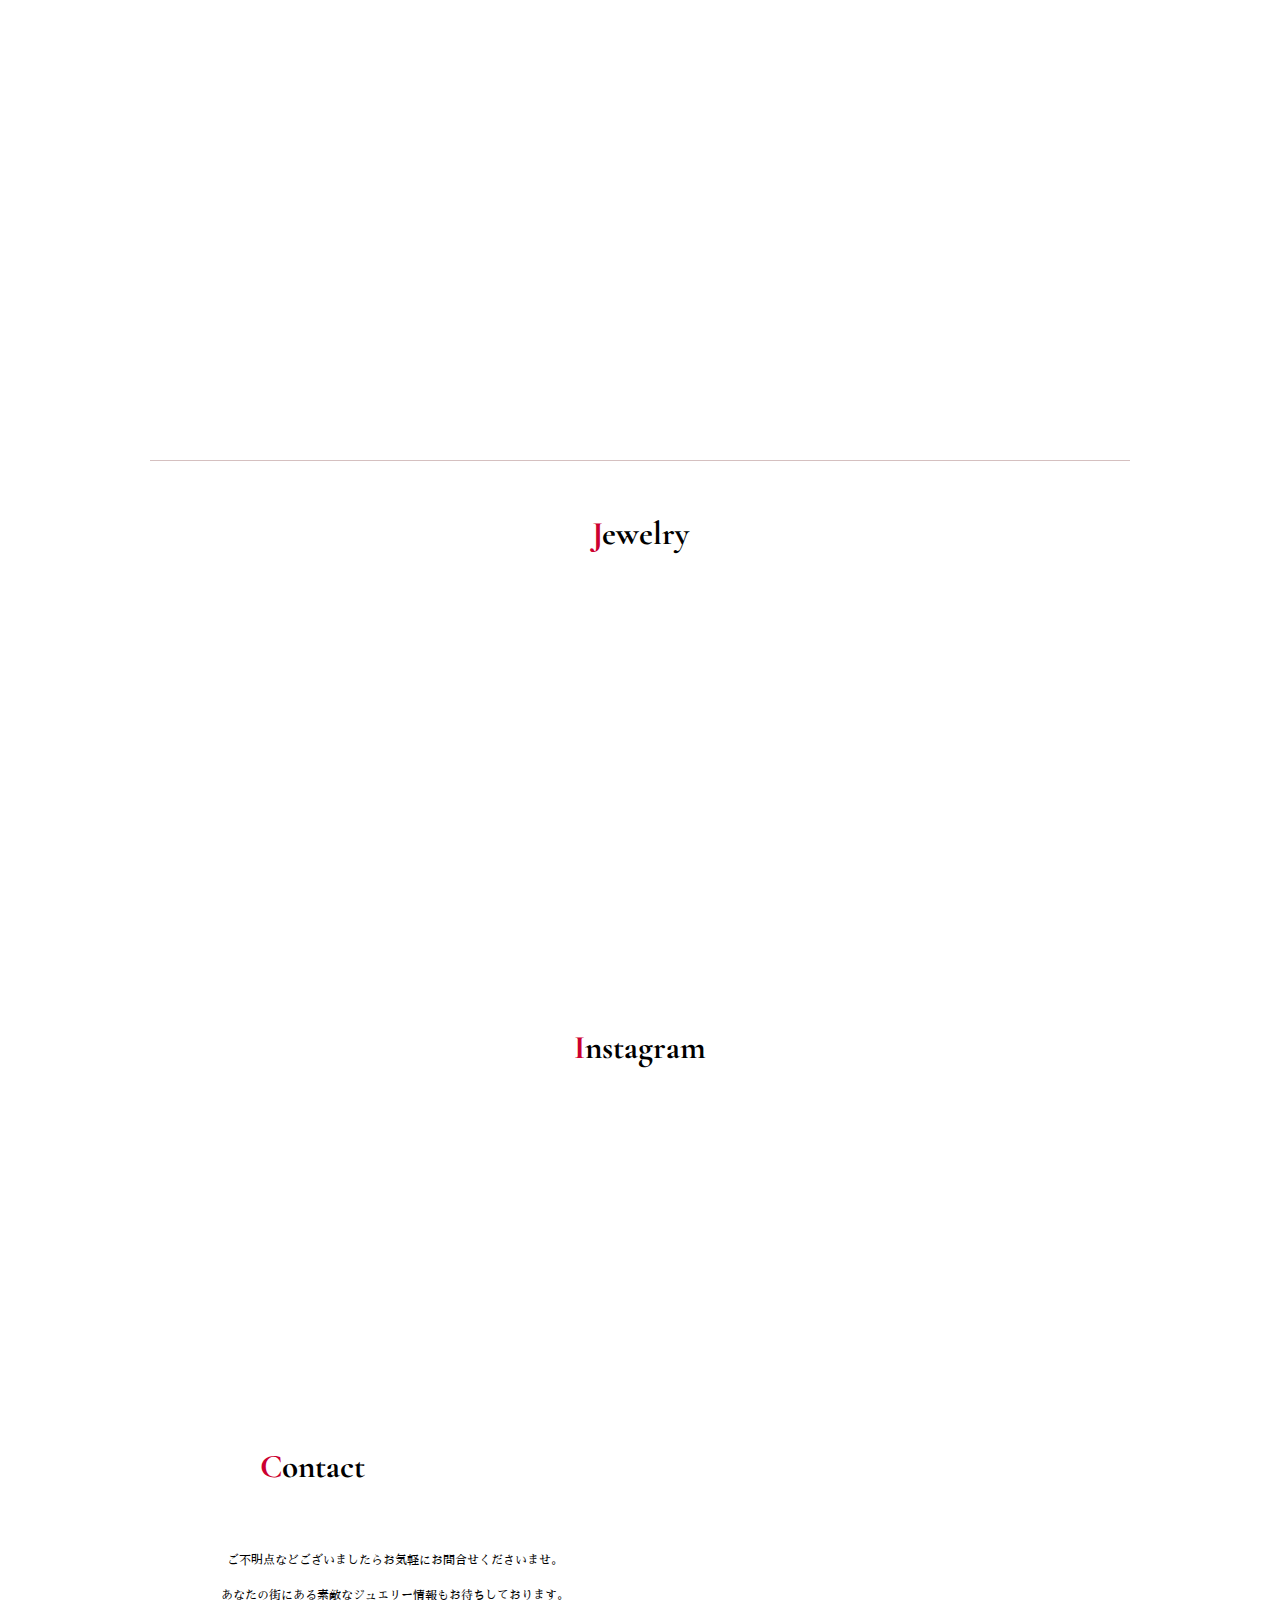
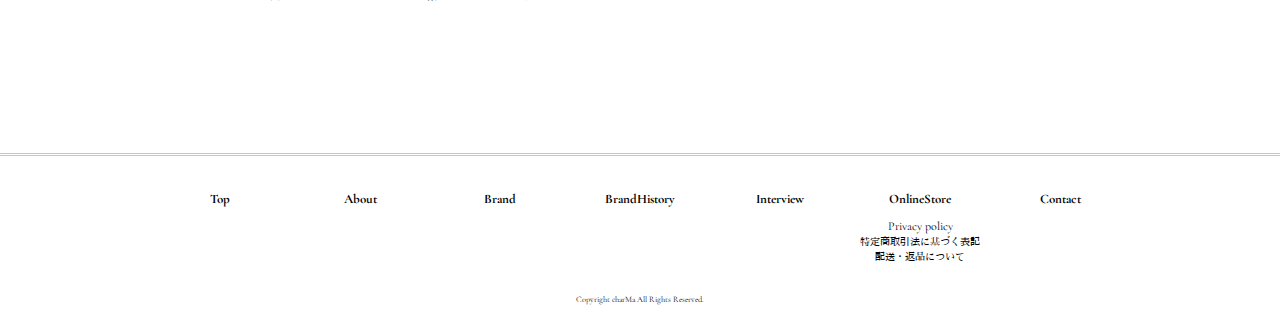
==== commit 62160a9b: "php化" ====
--- a/src/index.html
+++ b/src/index.html
@@ -53,7 +53,7 @@
       <div class="navi_item"><a href="parts/brand.html">Brand</a></div>
       <div class="navi_item"><a href="parts/brandhistory.html">BrandHistory</a></div>
       <div class="navi_item"><a href="parts/onlinestore.html">OnlineStore</a></div>
-      <div class="navi_item"><a href="parts/contact.html">Contact</a></div>
+      <div class="navi_item"><a href="parts/contact.php">Contact</a></div>
     </div>
   </header>
 
